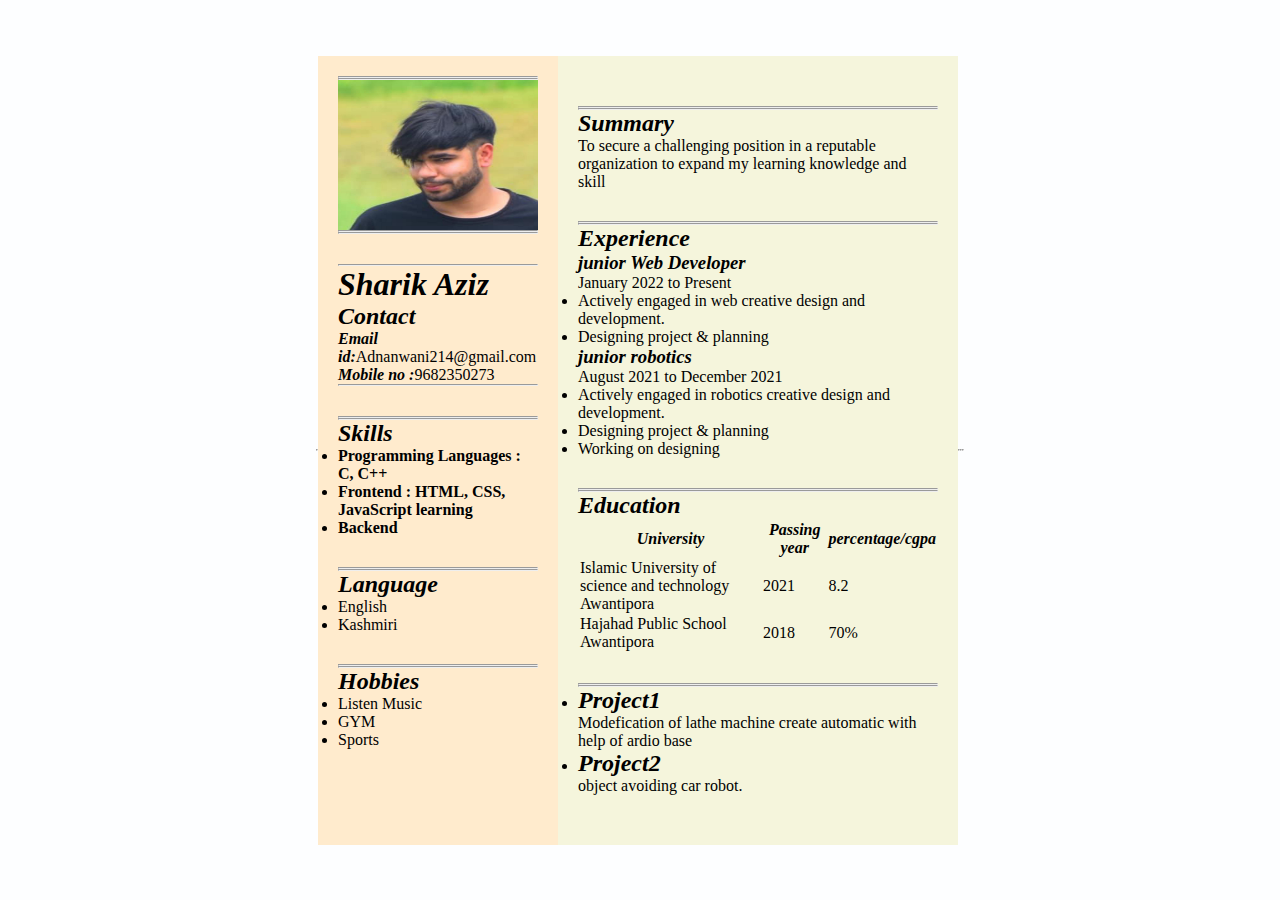
==== SHARIK CV/index.html @ c55c4719 "Update and rename Sharik.html to index.html" ====
<html lang="en">
 
<head>

    <meta charset="UTF-8">
    <meta http-equiv="X-UA-Compatible" content="IE=edge">
    <meta name="viewport"
          content="width=device-width, initial-scale=1.0">
</head>
<link rel="stylesheet" href="sharik.css">
 
<body>
    <hr>
    <div class="full">
        <div class="left">
            <div class="image">
                <hr>
                <hr>
                <img src="sharik.jpg"
                     alt="Sharik"
                     style="width:200px;height:150px;">
                     <hr>
                     <hr>
            </div>
            <div class="Contact">
                <hr>
                <h1>
                    <b>
                        <ul><i>
                        Sharik Aziz
                        </i></ul>
                    </b>
                </h1>
                <h2><i>Contact</i></h2>
                <p><b><i>Email id:</i></b>Adnanwani214@gmail.com</p>
                <p><b><i>Mobile no :</i></b>9682350273</p>
                <hr>
            </div>
            <hr><hr>
            <div class="Skills">
                <h2><i>Skills</i></h2>
                <ul>
                    <li><b>Programming Languages :
                      C, C++</b></li>
                    <li><b>Frontend : HTML, CSS,
                      JavaScript learning</b></li>
                    <li><b>Backend </b></li>
                </ul>
            </div>
            <hr><hr>
            <div class="Language">
                <h2><i>Language</i></h2>
                <ul>
                    <li>English</li>
                    <li>Kashmiri</li>
                </ul>
            </div>
            <hr><hr>
            <div class="Hobbies">
                <h2><i>Hobbies</i></h2>
                <ul>
                    <li>Listen Music</li>
                    <li>GYM</li>
                    <li>Sports</li>
                </ul>
            </div>
        </div>
        <div class="right">
            <div class="name">
                
            </div>
            <div class="title">
                
            </div>
            <hr><hr>
            <div class="Summary">
                <h2><i>Summary</i></h2>
                <p>To secure a challenging position in a
                  reputable organization
                    to expand my learning knowledge and skill
                </p>
            </div>
            <hr><hr>
            <div class="Experience">
                <h2><i>Experience</i></h2>
                <h3><i>junior Web Developer</i></h3>
                <p>January 2022 to Present</p>
                <ul>
                    <li>Actively engaged in web creative
                      design and development.</li>
                    <li>Designing project & planning</li>
                </ul>
                <h3> <i> junior robotics</i></h3>
                <p>August 2021 to December 2021</p>
                <ul>
                    <li>Actively engaged in  robotics creative
                      design and development.</li>
                    <li>Designing project & planning</li>
                    <li>Working on designing</li>
                </ul>
            </div>
            <hr><hr>
            <div class="Education">
                <h2><i>Education</i></h2>
                <table>
                    <tr>
                        <th><i>University </i></th>
                        <th><i>Passing year</i></th>
                        <th><i>percentage/cgpa</i></th>
                    </tr>
                    <tr>
                        <td>Islamic University of science and technology Awantipora</td>
                        <td>2021</td>
                        <td>8.2</td>
                    </tr>
                    <tr>
                        <td>Hajahad Public School Awantipora</td>
                        <td>2018</td>
                        <td>70%</td>
                    </tr>
                </table>
            </div>
            <hr><hr>
            <div class="project">
                <ul>
                    <li>
                        <h2><i>Project1</i></h2>
                        <p>Modefication of lathe machine create automatic with help of ardio base</p>
                    </li>
                    <li>
                        <h2><i>Project2</i></h2>
                        <p>object avoiding car robot.</p>
                    </li>
                </ul>
            </div>
        </div>
    </div>
    <hr><hr><hr>
</body>
 
</html>
---- SHARIK CV/sharik.css ----
/* Write CSS Here */
* {
    margin: 0;
    padding: 0;
    box-sizing: border-box;
}
body {
    background-color: rgb(253, 254, 255);
    display:flex;
    justify-content: center;
    align-items: center;
}
.full {
    width: 50%;
    max-width: 1000px;
    min-height: 100px;
    background-color: brown;
    margin: 0px;
    display: grid;
    grid-template-columns: 2fr 4fr;
}
.left {
    position: initial;
    background-color:blanchedalmond;
    padding: 20px;
 
}
.right {
    position: initial;
    background-color:beige;
    padding: 20px;
 
}
.image, .Contact, .Skills, .Language, .Hobbies, .title,
.Summary, .Experience, .Education, .project {
    margin-bottom: 30px;
}
.h2 {
    background-color: rgb(116, 56, 129);
}
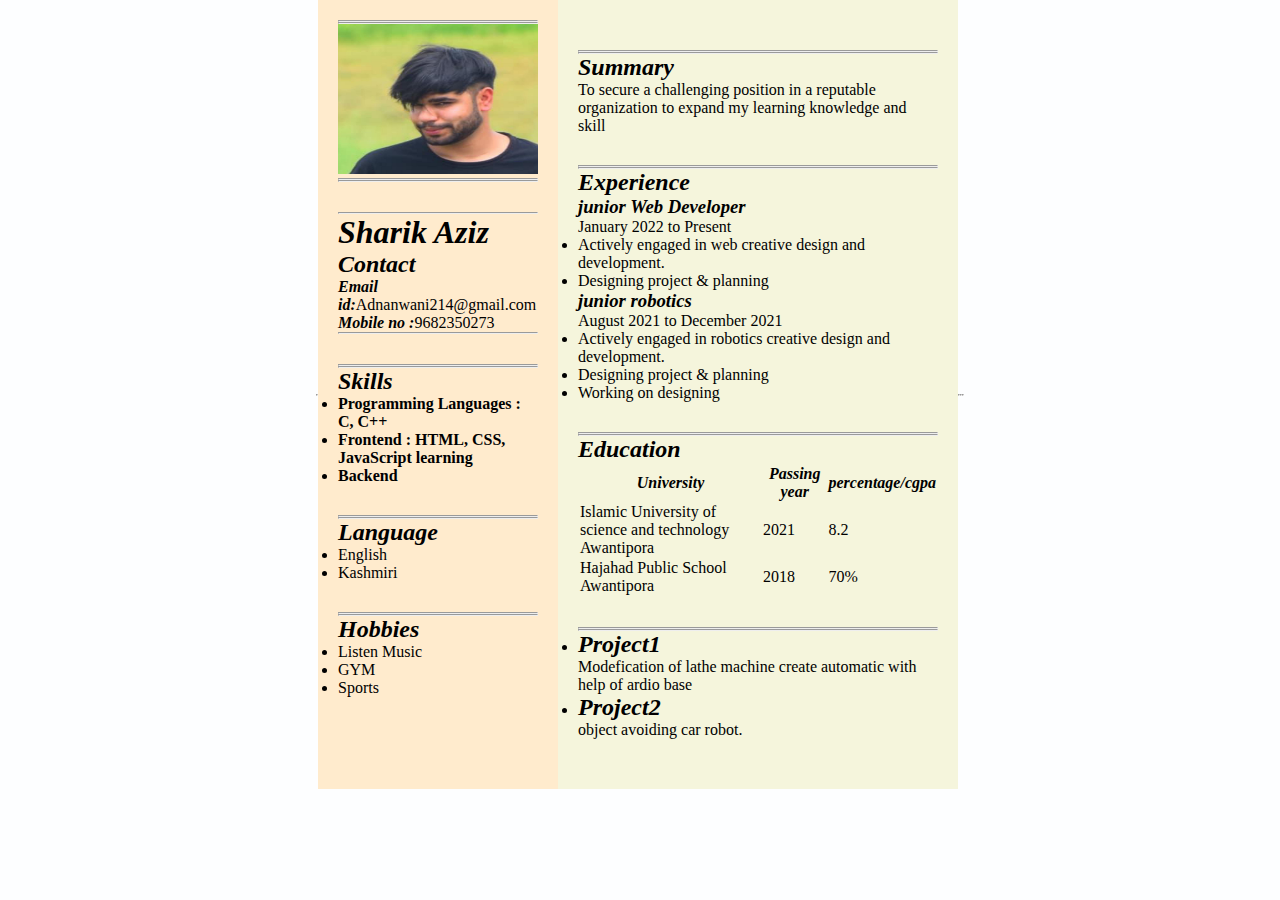
==== commit 03210b35: "Update index.html" ====
--- a/SHARIK CV/index.html
+++ b/SHARIK CV/index.html
@@ -1,4 +1,4 @@
-
+<!DOCTYPE html>
 <html lang="en">
  
 <head>
@@ -8,7 +8,7 @@
     <meta name="viewport"
           content="width=device-width, initial-scale=1.0">
 </head>
-<link rel="stylesheet" href="sharik.css">
+<link rel="stylesheet" href="style.css">
  
 <body>
     <hr>
--- a/SHARIK CV/style.css
+++ b/SHARIK CV/style.css
@@ -0,0 +1,40 @@
+/* Write CSS Here */
+* {
+    margin: 0;
+    padding: 0;
+    box-sizing: border-box;
+}
+body {
+    background-color: rgb(253, 254, 255);
+    display:flex;
+    justify-content: center;
+    align-items: center;
+}
+.full {
+    width: 50%;
+    max-width: 1000px;
+    min-height: 100px;
+    background-color: brown;
+    margin: 0px;
+    display: grid;
+    grid-template-columns: 2fr 4fr;
+}
+.left {
+    position: initial;
+    background-color:blanchedalmond;
+    padding: 20px;
+ 
+}
+.right {
+    position: initial;
+    background-color:beige;
+    padding: 20px;
+ 
+}
+.image, .Contact, .Skills, .Language, .Hobbies, .title,
+.Summary, .Experience, .Education, .project {
+    margin-bottom: 30px;
+}
+.h2 {
+    background-color: rgb(116, 56, 129);
+}
